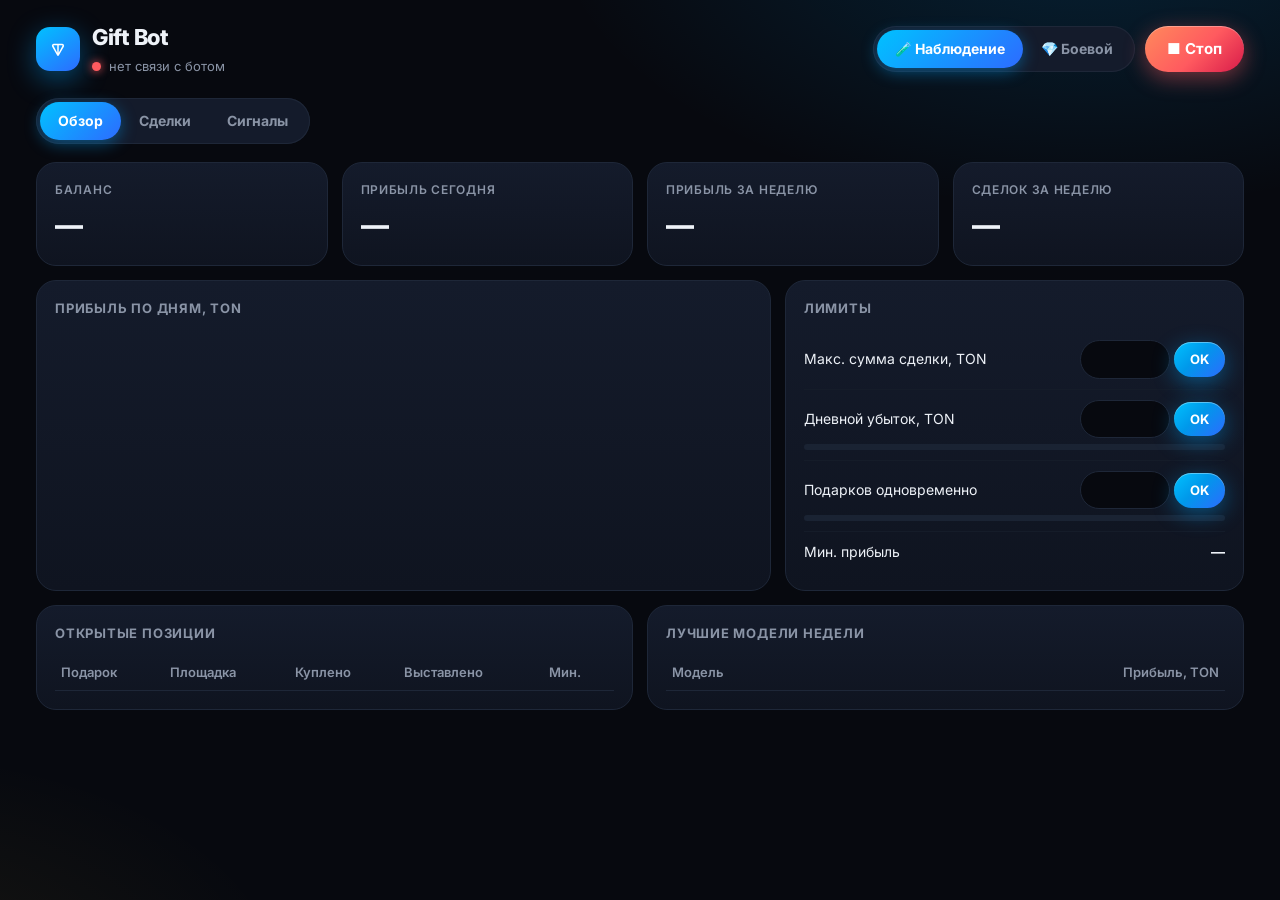
==== gift_bot/panel/index.html @ ea0ba531 "Add web admin panel in TON/Notcoin style - aiohttp panel on localhost:8080: overview, daily PnL char" ====
<!doctype html>
<html lang="ru">
<head>
<meta charset="utf-8">
<meta name="viewport" content="width=device-width, initial-scale=1">
<title>Gift Bot</title>
<link rel="preconnect" href="https://fonts.googleapis.com">
<link href="https://fonts.googleapis.com/css2?family=Inter:wght@400;500;600;700;800&display=swap" rel="stylesheet">
<style>
:root{
  --bg:#07090f; --card:#0f1420; --card2:#141b2b; --line:#1e2738; --text:#eef2f8; --muted:#8a94a6;
  --ton:#0098ea; --ton2:#00c2ff; --ton3:#2d6bff; --gold:#ffd43b; --green:#3ee08f; --red:#ff5a5f;
}
*{box-sizing:border-box}
body{margin:0;min-height:100vh;background:var(--bg);color:var(--text);
  font:14px/1.45 Inter,-apple-system,"Segoe UI",Roboto,sans-serif;
  background-image:radial-gradient(900px 500px at 85% -10%,rgba(0,152,234,.18),transparent 60%),
                   radial-gradient(700px 400px at -10% 110%,rgba(255,212,59,.07),transparent 60%)}
.wrap{max-width:1240px;margin:0 auto;padding:22px 16px 60px}
header{display:flex;flex-wrap:wrap;align-items:center;justify-content:space-between;gap:14px;margin-bottom:22px}
.brand{display:flex;align-items:center;gap:12px}
.logo{width:44px;height:44px;border-radius:14px;display:grid;place-items:center;
  background:linear-gradient(145deg,var(--ton2),var(--ton3));box-shadow:0 8px 28px rgba(0,152,234,.45)}
.brand h1{margin:0;font-size:22px;font-weight:800;letter-spacing:-.02em}
.status{display:inline-flex;align-items:center;gap:8px;margin-top:3px;font-size:13px;color:var(--muted)}
.dot{width:9px;height:9px;border-radius:50%;background:var(--green);box-shadow:0 0 10px var(--green)}
.dot.stop{background:var(--red);box-shadow:0 0 10px var(--red)}.dot.pause{background:var(--gold);box-shadow:0 0 10px var(--gold)}
.actions{display:flex;flex-wrap:wrap;gap:10px;align-items:center}

/* ---- кнопки в стиле TON / Notcoin ---- */
.btn{appearance:none;border:0;cursor:pointer;font:inherit;font-weight:700;font-size:15px;color:#fff;
  padding:12px 22px;border-radius:999px;display:inline-flex;align-items:center;gap:8px;
  background:linear-gradient(135deg,var(--ton2) 0%,var(--ton) 45%,var(--ton3) 100%);
  box-shadow:0 6px 22px rgba(0,152,234,.45),inset 0 1px 0 rgba(255,255,255,.35);
  transition:transform .12s ease,box-shadow .2s ease,filter .2s}
.btn:hover{transform:translateY(-2px);box-shadow:0 10px 30px rgba(0,152,234,.6),inset 0 1px 0 rgba(255,255,255,.35);filter:brightness(1.07)}
.btn:active{transform:scale(.96)}
.btn.gold{color:#111;background:linear-gradient(135deg,#fff3a6,var(--gold) 50%,#f5a623);
  box-shadow:0 6px 22px rgba(255,212,59,.35),inset 0 1px 0 rgba(255,255,255,.6)}
.btn.danger{background:linear-gradient(135deg,#ff8a5c,var(--red) 55%,#d81b4a);box-shadow:0 6px 22px rgba(255,90,95,.45),inset 0 1px 0 rgba(255,255,255,.3)}
.btn.ghost{background:var(--card2);box-shadow:inset 0 0 0 1px var(--line);color:var(--text)}
.btn.ghost:hover{box-shadow:inset 0 0 0 1px var(--ton),0 6px 20px rgba(0,152,234,.25)}
.btn.sm{padding:8px 16px;font-size:13px}
.seg{display:inline-flex;padding:4px;border-radius:999px;background:var(--card2);box-shadow:inset 0 0 0 1px var(--line)}
.seg button{appearance:none;border:0;background:none;color:var(--muted);font:inherit;font-weight:700;
  padding:9px 18px;border-radius:999px;cursor:pointer;transition:all .2s}
.seg button.on{color:#fff;background:linear-gradient(135deg,var(--ton2),var(--ton3));box-shadow:0 4px 16px rgba(0,152,234,.45)}

.tabs{margin-bottom:18px}
.grid4{display:grid;grid-template-columns:repeat(4,1fr);gap:14px;margin-bottom:14px}
.grid2{display:grid;grid-template-columns:1.6fr 1fr;gap:14px;margin-bottom:14px}
.grid2e{display:grid;grid-template-columns:1fr 1fr;gap:14px}
.card{background:linear-gradient(180deg,var(--card2),var(--card));border:1px solid var(--line);border-radius:20px;padding:18px}
.lbl{color:var(--muted);font-size:12px;font-weight:600;text-transform:uppercase;letter-spacing:.06em}
.val{font-size:28px;font-weight:800;margin-top:6px;letter-spacing:-.02em}
.sub{color:var(--muted);font-size:12px;margin-top:2px}
.g{color:var(--green)}.r{color:var(--red)}.gold-t{color:var(--gold)}
.ton-ico{display:inline-block;width:18px;height:18px;vertical-align:-3px;margin-left:4px}
h3{margin:0 0 12px;font-size:13px;color:var(--muted);text-transform:uppercase;letter-spacing:.06em}
table{width:100%;border-collapse:collapse;font-size:13px}
th{color:var(--muted);font-weight:600;text-align:left;padding:8px 6px;border-bottom:1px solid var(--line);white-space:nowrap}
td{padding:10px 6px;border-bottom:1px solid #151c29}
.tag{font-size:11px;font-weight:700;padding:3px 9px;border-radius:999px;background:#1a2333;color:#9fb0c8;white-space:nowrap}
.tag.buy{background:rgba(0,152,234,.15);color:#5cc8ff}.tag.arb{background:rgba(255,212,59,.13);color:var(--gold)}
.tag.v{background:rgba(160,120,255,.15);color:#c3a8ff}
.lim-row{display:flex;align-items:center;justify-content:space-between;gap:10px;padding:10px 0;border-bottom:1px solid #151c29}
.lim-row input{width:90px;background:var(--bg);border:1px solid var(--line);color:var(--text);border-radius:999px;padding:8px 12px;font:inherit;text-align:right}
.lim-row input:focus{outline:none;border-color:var(--ton);box-shadow:0 0 0 3px rgba(0,152,234,.25)}
.bar{height:6px;background:#1a2333;border-radius:3px;margin-top:6px;overflow:hidden}.bar i{display:block;height:100%;border-radius:3px;background:linear-gradient(90deg,var(--ton2),var(--ton3))}
.empty{color:var(--muted);text-align:center;padding:22px}
.scroll{overflow-x:auto}
.toast{position:fixed;left:50%;bottom:24px;transform:translateX(-50%) translateY(120px);background:var(--card2);border:1px solid var(--line);
  padding:12px 20px;border-radius:999px;font-weight:600;transition:transform .3s;box-shadow:0 10px 30px rgba(0,0,0,.5);z-index:9}
.toast.show{transform:translateX(-50%) translateY(0)}
.hidden{display:none}
@media (max-width:900px){.grid4{grid-template-columns:1fr 1fr}.grid2,.grid2e{grid-template-columns:1fr}}
@media (max-width:480px){.grid4{grid-template-columns:1fr}.val{font-size:24px}.btn{padding:11px 18px}}
</style>
</head>
<body>
<div class="wrap">
  <header>
    <div class="brand">
      <div class="logo"><svg width="24" height="24" viewBox="0 0 56 56" fill="none"><path d="M37.6 15.6H18.4c-3.5 0-5.8 3.8-4 6.9l11.8 20.5c.8 1.4 2.8 1.4 3.6 0l11.8-20.5c1.8-3.1-.5-6.9-4-6.9Zm-11.3 21.2-2.6-5-6.2-11.1c-.4-.7.1-1.6 1-1.6h7.8v17.7Zm12.2-16.1-6.2 11.1-2.6 5V19.1h7.8c.9 0 1.4.9 1 1.6Z" fill="#fff"/></svg></div>
      <div><h1>Gift Bot</h1><div class="status"><span id="dot" class="dot"></span><span id="stateText">загрузка…</span></div></div>
    </div>
    <div class="actions">
      <div class="seg" id="modeSeg"><button data-mode="observe" class="on">🧪 Наблюдение</button><button data-mode="live">💎 Боевой</button></div>
      <button class="btn gold hidden" id="resumeBtn">▶ Продолжить</button>
      <button class="btn danger" id="stopBtn">■ Стоп</button>
    </div>
  </header>

  <div class="seg tabs" id="tabs"><button data-tab="overview" class="on">Обзор</button><button data-tab="trades">Сделки</button><button data-tab="signals">Сигналы</button></div>

  <section id="tab-overview">
    <div class="grid4">
      <div class="card"><div class="lbl" id="balLbl">Баланс</div><div class="val" id="balance">—</div><div class="sub" id="free"></div></div>
      <div class="card"><div class="lbl">Прибыль сегодня</div><div class="val" id="today">—</div><div class="sub" id="todaySub"></div></div>
      <div class="card"><div class="lbl">Прибыль за неделю</div><div class="val" id="week">—</div><div class="sub" id="weekSub"></div></div>
      <div class="card"><div class="lbl">Сделок за неделю</div><div class="val" id="trades">—</div><div class="sub" id="tradesSub"></div></div>
    </div>
    <div class="grid2">
      <div class="card"><h3>Прибыль по дням, TON</h3><svg id="chart" viewBox="0 0 640 220" width="100%" height="220"></svg></div>
      <div class="card">
        <h3>Лимиты</h3>
        <div class="lim-row"><span>Макс. сумма сделки, TON</span><span><input id="lim-max_trade" inputmode="decimal"> <button class="btn sm" data-lim="max_trade">OK</button></span></div>
        <div class="lim-row" style="display:block"><div style="display:flex;justify-content:space-between;align-items:center;gap:10px"><span>Дневной убыток, TON</span><span><input id="lim-max_daily_loss" inputmode="decimal"> <button class="btn sm" data-lim="max_daily_loss">OK</button></span></div><div class="bar"><i id="lossBar" style="width:0"></i></div></div>
        <div class="lim-row" style="display:block"><div style="display:flex;justify-content:space-between;align-items:center;gap:10px"><span>Подарков одновременно</span><span><input id="lim-max_positions" inputmode="numeric"> <button class="btn sm" data-lim="max_positions">OK</button></span></div><div class="bar"><i id="posBar" style="width:0"></i></div></div>
        <div class="lim-row" style="border:0"><span>Мин. прибыль</span><b id="minProfit">—</b></div>
      </div>
    </div>
    <div class="grid2e">
      <div class="card"><h3>Открытые позиции</h3><div class="scroll"><table><thead><tr><th>Подарок</th><th>Площадка</th><th>Куплено</th><th>Выставлено</th><th>Мин.</th></tr></thead><tbody id="positions"></tbody></table></div></div>
      <div class="card"><h3>Лучшие модели недели</h3><div class="scroll"><table><thead><tr><th>Модель</th><th style="text-align:right">Прибыль, TON</th></tr></thead><tbody id="models"></tbody></table></div></div>
    </div>
  </section>

  <section id="tab-trades" class="hidden">
    <div class="card"><h3>Закрытые сделки</h3><div class="scroll"><table><thead><tr><th>Закрыта</th><th>Подарок</th><th>Площадка</th><th>Затраты</th><th>Продано</th><th>На руки</th><th>Прибыль</th><th>Время</th></tr></thead><tbody id="tradesTable"></tbody></table></div></div>
  </section>

  <section id="tab-signals" class="hidden">
    <div class="card"><h3>Сигналы</h3><div class="scroll"><table><thead><tr><th>Время</th><th>Подарок</th><th>Площадка</th><th>Цена</th><th>Рынок</th><th>Прибыль</th><th>Порог</th><th>Решение</th></tr></thead><tbody id="signalsTable"></tbody></table></div></div>
  </section>
</div>
<div class="toast" id="toast"></div>

<script>
const MK={portals:"Portals",tonnel:"Tonnel",mrkt:"MRKT"};
const $=id=>document.getElementById(id);
const esc=s=>String(s??"").replace(/[&<>"']/g,c=>({"&":"&amp;","<":"&lt;",">":"&gt;",'"':"&quot;","'":"&#39;"}[c]));
const n2=x=>x==null?"—":Number(x).toFixed(2);
const sign=x=>x==null?"—":(x>=0?"+":"")+Number(x).toFixed(2);
const cls=x=>x>0?"g":x<0?"r":"";
const time=s=>{if(!s)return"—";const d=new Date(s);return d.toLocaleString("ru-RU",{day:"2-digit",month:"2-digit",hour:"2-digit",minute:"2-digit"})};
const hours=(a,b)=>((new Date(b)-new Date(a))/36e5).toFixed(1)+" ч";
let tab="overview", state=null;

function toast(t){const el=$("toast");el.textContent=t;el.classList.add("show");clearTimeout(toast.t);toast.t=setTimeout(()=>el.classList.remove("show"),2600)}
async function api(path,body){
  const r=await fetch(path,body===undefined?{}:{method:"POST",headers:{"Content-Type":"application/json","X-Panel":"1"},body:JSON.stringify(body)});
  const j=await r.json().catch(()=>({}));
  if(!r.ok)throw new Error(j.error||("Ошибка "+r.status));
  return j;
}

function chart(days){
  const W=640,H=220,top=16,base=180,left=34,step=(W-left)/days.length,bw=Math.min(54,step*.62);
  const max=Math.max(1,...days.map(d=>Math.abs(d.pnl)));
  const neg=days.some(d=>d.pnl<0), zero=neg?top+(base-top)*.62:base, scale=(zero-top)/max;
  let s=`<g stroke="#1e2738">`+[top,zero].map(y=>`<line x1="${left}" x2="${W}" y1="${y}" y2="${y}"/>`).join("")+`</g>`;
  s+=`<g font-size="11" fill="#8a94a6"><text x="0" y="${top+4}">${max.toFixed(1)}</text><text x="0" y="${zero+4}">0</text></g>`;
  s+=`<defs><linearGradient id="gp" x1="0" y1="0" x2="0" y2="1"><stop offset="0" stop-color="#00c2ff"/><stop offset="1" stop-color="#2d6bff"/></linearGradient></defs>`;
  days.forEach((d,i)=>{
    const x=left+i*step+(step-bw)/2, h=Math.max(2,Math.abs(d.pnl)*scale);
    const y=d.pnl>=0?zero-h:zero, fill=d.pnl>=0?"url(#gp)":"#ff5a5f";
    const wd=new Date(d.day+"T12:00").toLocaleDateString("ru-RU",{weekday:"short"});
    s+=`<rect x="${x}" y="${y}" width="${bw}" height="${h}" rx="8" fill="${fill}"><title>${d.day}: ${sign(d.pnl)} TON</title></rect>`;
    s+=`<text x="${x+bw/2}" y="${H-12}" text-anchor="middle" font-size="12" fill="#8a94a6">${wd}</text>`;
  });
  $("chart").innerHTML=s;
}

function render(o){
  state=o;
  const st=o.stopped?["stop","Остановлен (/stop)"]:o.halted?["pause","Пауза до завтра — дневной лимит убытка"]:["","Работает · "+(o.mode==="live"?"боевой режим":"наблюдение")];
  $("dot").className="dot "+st[0]; $("stateText").textContent=st[1];
  $("resumeBtn").classList.toggle("hidden",!o.stopped); $("stopBtn").classList.toggle("hidden",o.stopped);
  document.querySelectorAll("#modeSeg button").forEach(b=>b.classList.toggle("on",b.dataset.mode===o.mode));

  $("balLbl").textContent=o.balance!=null?"Баланс (виртуальный)":"Баланс";
  $("balance").innerHTML=o.balance!=null?n2(o.balance)+' <span class="sub">TON</span>':"—";
  $("free").textContent=o.free!=null?"свободно "+n2(o.free)+" TON":"";
  $("today").textContent=sign(o.pnl_today); $("today").className="val "+cls(o.pnl_today);
  $("todaySub").textContent="за всё время "+sign(o.pnl_total)+" TON";
  $("week").textContent=sign(o.week.pnl); $("week").className="val "+cls(o.week.pnl);
  const d=o.week.pnl-o.prev_week_pnl; $("weekSub").textContent=(d>=0?"▲ ":"▼ ")+sign(d)+" к прошлой неделе";
  $("trades").textContent=o.week.trades;
  $("tradesSub").textContent=`${o.week.wins} в плюс · ${o.week.losses} в минус`+(o.week.avg_hold_h!=null?` · ${o.week.avg_hold_h.toFixed(1)} ч в среднем`:"");
  chart(o.daily);

  for(const k of ["max_trade","max_daily_loss","max_positions"]){const el=$("lim-"+k);if(document.activeElement!==el)el.value=o.limits[k]}
  const loss=Math.max(0,-o.pnl_today); $("lossBar").style.width=Math.min(100,loss/o.limits.max_daily_loss*100)+"%";
  $("posBar").style.width=Math.min(100,o.positions.length/o.limits.max_positions*100)+"%";
  $("minProfit").textContent=o.min_profit_pct+"%"+(o.adaptive?" · адаптивно":"");

  $("positions").innerHTML=o.positions.length?o.positions.map(p=>`<tr><td>${esc(p.title)} ${p.mode==="virtual"?'<span class="tag v">вирт</span>':""}</td><td>${MK[p.market]||esc(p.market)}</td><td>${n2(p.buy_cost)}</td><td><b>${n2(p.ask_price)}</b></td><td>${n2(p.min_price)}</td></tr>`).join(""):`<tr><td colspan="5" class="empty">Позиций нет</td></tr>`;
  $("models").innerHTML=o.top_models.length?o.top_models.map(([m,p])=>`<tr><td>${esc(m)}</td><td style="text-align:right" class="${cls(p)}"><b>${sign(p)}</b></td></tr>`).join(""):`<tr><td colspan="2" class="empty">Пока нет сделок</td></tr>`;
}

async function loadTab(){
  if(tab==="trades"){
    const rows=await api("/api/trades");
    $("tradesTable").innerHTML=rows.length?rows.map(r=>`<tr><td>${time(r.closed_at)}</td><td>${esc(r.title)}</td><td>${MK[r.market]||esc(r.market)}</td><td>${n2(r.buy_cost)}</td><td>${n2(r.sold_price)}</td><td>${n2(r.net_proceeds)}</td><td class="${cls(r.pnl)}"><b>${sign(r.pnl)}</b></td><td>${hours(r.opened_at,r.closed_at)}</td></tr>`).join(""):`<tr><td colspan="8" class="empty">Сделок пока нет</td></tr>`;
  }else if(tab==="signals"){
    const rows=await api("/api/signals");
    const dec=r=>r.decision==="buy"?'<span class="tag buy">покупка</span>':r.decision==="signal"?'<span class="tag arb">арбитраж → '+(MK[r.target_market]||"")+'</span>':`<span class="tag" title="${esc(r.reason)}">пропуск: ${esc((r.reason||"").replace(/^limit:/,"лимит ").split(" — ")[0].slice(0,28))}</span>`;
    $("signalsTable").innerHTML=rows.length?rows.map(r=>`<tr><td>${time(r.ts)}</td><td>${esc(r.title)}</td><td>${MK[r.market]||esc(r.market)}</td><td>${n2(r.price)}</td><td>${n2(r.market_price)}</td><td class="${cls(r.profit_pct)}">${sign(r.profit_pct)}%</td><td>${n2(r.required_pct)}%</td><td>${dec(r)}</td></tr>`).join(""):`<tr><td colspan="8" class="empty">Сигналов пока нет</td></tr>`;
  }
}

async function refresh(){try{render(await api("/api/overview"));await loadTab()}catch(e){$("stateText").textContent="нет связи с ботом";$("dot").className="dot stop"}}

$("tabs").onclick=e=>{const b=e.target.closest("button");if(!b)return;tab=b.dataset.tab;
  document.querySelectorAll("#tabs button").forEach(x=>x.classList.toggle("on",x===b));
  for(const t of ["overview","trades","signals"])$("tab-"+t).classList.toggle("hidden",t!==tab);loadTab()};
$("stopBtn").onclick=async()=>{if(!confirm("Остановить все сделки?"))return;await api("/api/stop",{});toast("🛑 Остановлено");refresh()};
$("resumeBtn").onclick=async()=>{await api("/api/resume",{});toast("▶ Работа возобновлена");refresh()};
$("modeSeg").onclick=async e=>{const b=e.target.closest("button");if(!b)return;
  try{await api("/api/mode",{mode:b.dataset.mode});toast("Режим: наблюдение");refresh()}catch(err){toast(err.message)}};
document.querySelectorAll("[data-lim]").forEach(b=>b.onclick=async()=>{const k=b.dataset.lim;
  try{const r=await api("/api/limits",{name:k,value:$("lim-"+k).value});toast("✅ "+r.message);refresh()}catch(err){toast(err.message)}});

refresh(); setInterval(refresh,10000);
</script>
</body>
</html>
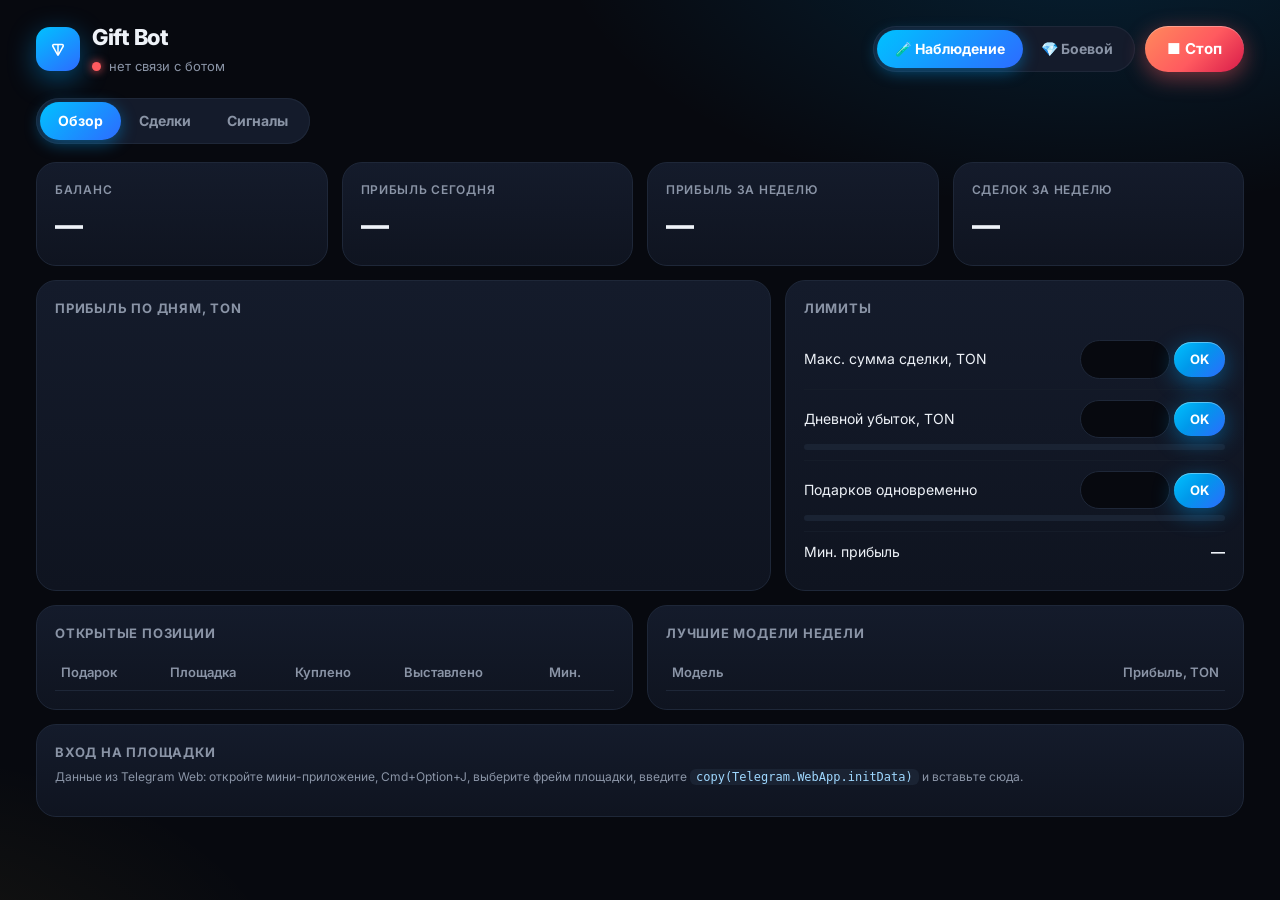
==== commit f95ec986: "Manual market login without api_id (/auth and admin panel) - api_id/api_hash/session are now optiona" ====
--- a/gift_bot/panel/index.html
+++ b/gift_bot/panel/index.html
@@ -73,6 +73,11 @@
   padding:12px 20px;border-radius:999px;font-weight:600;transition:transform .3s;box-shadow:0 10px 30px rgba(0,0,0,.5);z-index:9}
 .toast.show{transform:translateX(-50%) translateY(0)}
 .hidden{display:none}
+.auth-row{display:grid;grid-template-columns:110px 1fr auto;gap:10px;align-items:center;padding:8px 0;border-bottom:1px solid #151c29}
+.auth-row input{width:100%;background:var(--bg);border:1px solid var(--line);color:var(--text);border-radius:999px;padding:9px 14px;font:inherit}
+.auth-row input:focus{outline:none;border-color:var(--ton);box-shadow:0 0 0 3px rgba(0,152,234,.25)}
+code{background:#1a2333;padding:1px 6px;border-radius:6px;color:#9fd8ff}
+@media (max-width:600px){.auth-row{grid-template-columns:1fr}}
 @media (max-width:900px){.grid4{grid-template-columns:1fr 1fr}.grid2,.grid2e{grid-template-columns:1fr}}
 @media (max-width:480px){.grid4{grid-template-columns:1fr}.val{font-size:24px}.btn{padding:11px 18px}}
 </style>
@@ -113,6 +118,12 @@
     <div class="grid2e">
       <div class="card"><h3>Открытые позиции</h3><div class="scroll"><table><thead><tr><th>Подарок</th><th>Площадка</th><th>Куплено</th><th>Выставлено</th><th>Мин.</th></tr></thead><tbody id="positions"></tbody></table></div></div>
       <div class="card"><h3>Лучшие модели недели</h3><div class="scroll"><table><thead><tr><th>Модель</th><th style="text-align:right">Прибыль, TON</th></tr></thead><tbody id="models"></tbody></table></div></div>
+    </div>
+    <div class="card" id="authCard" style="margin-top:14px">
+      <h3>Вход на площадки</h3>
+      <div class="sub" style="margin:-6px 0 12px">Данные из Telegram Web: откройте мини-приложение, Cmd+Option+J, выберите фрейм площадки,
+        введите <code>copy(Telegram.WebApp.initData)</code> и вставьте сюда.</div>
+      <div id="authRows"></div>
     </div>
   </section>
 
@@ -186,6 +197,14 @@
   $("minProfit").textContent=o.min_profit_pct+"%"+(o.adaptive?" · адаптивно":"");
 
   $("positions").innerHTML=o.positions.length?o.positions.map(p=>`<tr><td>${esc(p.title)} ${p.mode==="virtual"?'<span class="tag v">вирт</span>':""}</td><td>${MK[p.market]||esc(p.market)}</td><td>${n2(p.buy_cost)}</td><td><b>${n2(p.ask_price)}</b></td><td>${n2(p.min_price)}</td></tr>`).join(""):`<tr><td colspan="5" class="empty">Позиций нет</td></tr>`;
+  const a=o.auth;$("authCard").classList.toggle("hidden",a.auto);
+  if(!a.auto&&!document.querySelector(".auth-row input:focus")){
+    $("authRows").innerHTML=["portals","tonnel","mrkt"].map(m=>{const st=a.markets[m];
+      const badge=st.set?`<span class="tag buy">✅ ${Math.round(st.age_hours)} ч назад</span>`:`<span class="tag" style="color:#ff8a8f">❌ нет данных</span>`;
+      return `<div class="auth-row"><div><b>${MK[m]}</b><br>${badge}</div><input id="auth-${m}" placeholder="вставьте данные входа…" autocomplete="off"><button class="btn sm" data-auth="${m}">Сохранить</button></div>`}).join("");
+    document.querySelectorAll("[data-auth]").forEach(b=>b.onclick=async()=>{const m=b.dataset.auth;
+      try{await api("/api/auth",{market:m,data:$("auth-"+m).value});toast("✅ "+MK[m]+": вход сохранён");$("auth-"+m).value="";refresh()}catch(err){toast(err.message)}});
+  }
   $("models").innerHTML=o.top_models.length?o.top_models.map(([m,p])=>`<tr><td>${esc(m)}</td><td style="text-align:right" class="${cls(p)}"><b>${sign(p)}</b></td></tr>`).join(""):`<tr><td colspan="2" class="empty">Пока нет сделок</td></tr>`;
 }
 
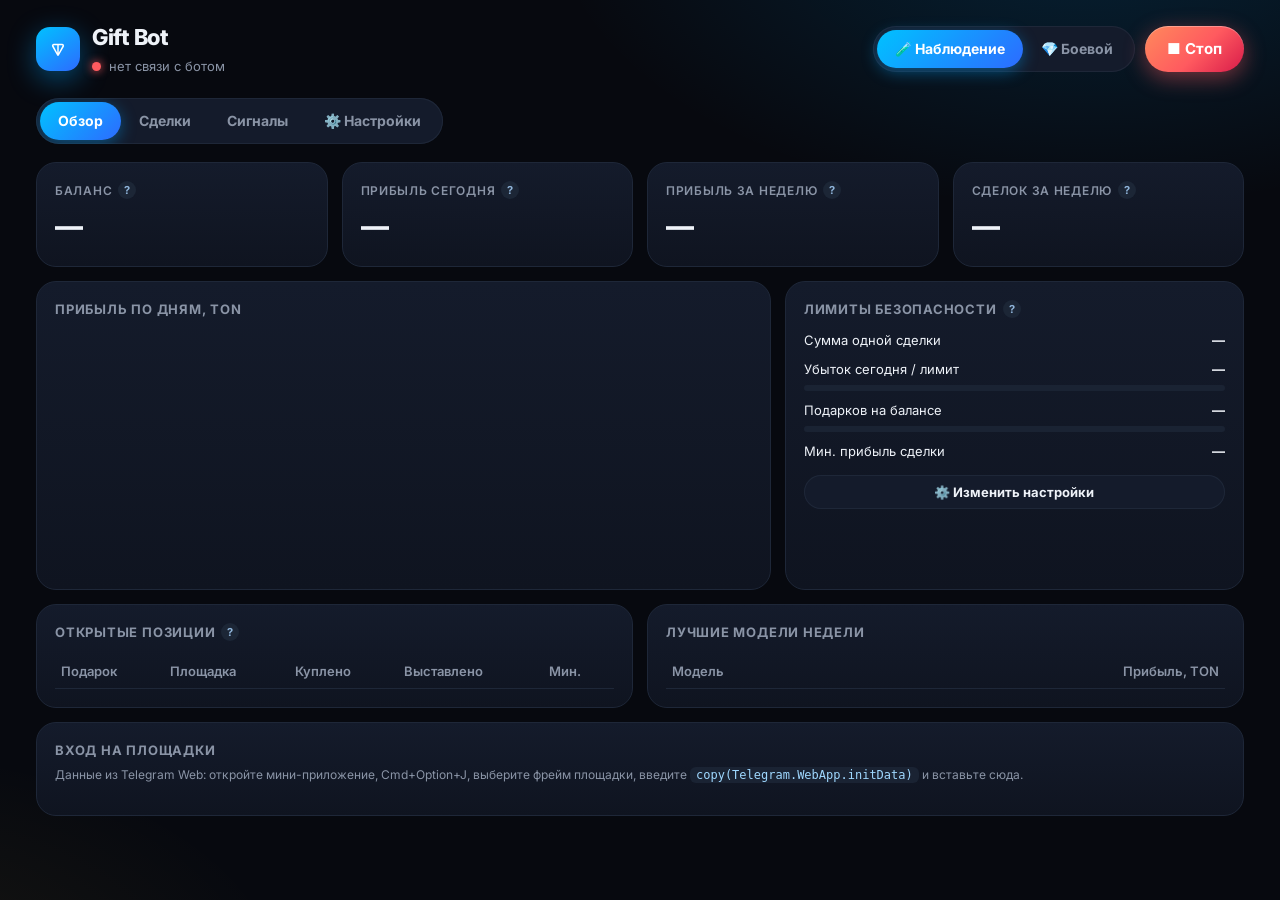
==== commit 19d5a72b: "Admin panel: understandable settings, signal explanations, help tips - Settings tab: every important" ====
--- a/gift_bot/panel/index.html
+++ b/gift_bot/panel/index.html
@@ -4,6 +4,7 @@
 <meta charset="utf-8">
 <meta name="viewport" content="width=device-width, initial-scale=1">
 <title>Gift Bot</title>
+<script src="https://telegram.org/js/telegram-web-app.js"></script>
 <link rel="preconnect" href="https://fonts.googleapis.com">
 <link href="https://fonts.googleapis.com/css2?family=Inter:wght@400;500;600;700;800&display=swap" rel="stylesheet">
 <style>
@@ -46,10 +47,12 @@
   padding:9px 18px;border-radius:999px;cursor:pointer;transition:all .2s}
 .seg button.on{color:#fff;background:linear-gradient(135deg,var(--ton2),var(--ton3));box-shadow:0 4px 16px rgba(0,152,234,.45)}
 
-.tabs{margin-bottom:18px}
+.tabs{margin-bottom:18px;max-width:100%;overflow-x:auto;scrollbar-width:none}.tabs::-webkit-scrollbar{display:none}
+.seg button{white-space:nowrap}
 .grid4{display:grid;grid-template-columns:repeat(4,1fr);gap:14px;margin-bottom:14px}
 .grid2{display:grid;grid-template-columns:1.6fr 1fr;gap:14px;margin-bottom:14px}
 .grid2e{display:grid;grid-template-columns:1fr 1fr;gap:14px}
+.grid4>*,.grid2>*,.grid2e>*{min-width:0}  /* таблицы прокручиваются внутри карточки, а не растягивают экран */
 .card{background:linear-gradient(180deg,var(--card2),var(--card));border:1px solid var(--line);border-radius:20px;padding:18px}
 .lbl{color:var(--muted);font-size:12px;font-weight:600;text-transform:uppercase;letter-spacing:.06em}
 .val{font-size:28px;font-weight:800;margin-top:6px;letter-spacing:-.02em}
@@ -64,6 +67,7 @@
 .tag.buy{background:rgba(0,152,234,.15);color:#5cc8ff}.tag.arb{background:rgba(255,212,59,.13);color:var(--gold)}
 .tag.v{background:rgba(160,120,255,.15);color:#c3a8ff}
 .lim-row{display:flex;align-items:center;justify-content:space-between;gap:10px;padding:10px 0;border-bottom:1px solid #151c29}
+.lim-row>span:last-child,.lim-row>div>span:last-child{white-space:nowrap}
 .lim-row input{width:90px;background:var(--bg);border:1px solid var(--line);color:var(--text);border-radius:999px;padding:8px 12px;font:inherit;text-align:right}
 .lim-row input:focus{outline:none;border-color:var(--ton);box-shadow:0 0 0 3px rgba(0,152,234,.25)}
 .bar{height:6px;background:#1a2333;border-radius:3px;margin-top:6px;overflow:hidden}.bar i{display:block;height:100%;border-radius:3px;background:linear-gradient(90deg,var(--ton2),var(--ton3))}
@@ -71,15 +75,70 @@
 .scroll{overflow-x:auto}
 .toast{position:fixed;left:50%;bottom:24px;transform:translateX(-50%) translateY(120px);background:var(--card2);border:1px solid var(--line);
   padding:12px 20px;border-radius:999px;font-weight:600;transition:transform .3s;box-shadow:0 10px 30px rgba(0,0,0,.5);z-index:9}
-.toast.show{transform:translateX(-50%) translateY(0)}
+.toast{opacity:0}.toast.show{transform:translateX(-50%) translateY(0);opacity:1}
 .hidden{display:none}
+/* подсказки «?» */
+.q{appearance:none;border:0;cursor:pointer;width:18px;height:18px;border-radius:50%;margin-left:6px;vertical-align:1px;
+  background:#1c2636;color:#8fb4d9;font:700 11px/18px Inter,sans-serif;padding:0;text-transform:none;letter-spacing:0}
+.q:hover{background:var(--ton);color:#fff}
+/* модальное окно (снизу на телефоне) */
+.overlay{position:fixed;inset:0;background:rgba(3,5,10,.72);backdrop-filter:blur(6px);z-index:20;display:flex;
+  align-items:center;justify-content:center;padding:16px;opacity:0;pointer-events:none;transition:opacity .2s}
+.overlay.show{opacity:1;pointer-events:auto}
+.sheet{background:linear-gradient(180deg,#162036,#0f1420);border:1px solid var(--line);border-radius:22px;
+  width:min(620px,100%);max-height:86vh;overflow:auto;padding:20px;box-shadow:0 30px 80px rgba(0,0,0,.6);
+  transform:translateY(24px);transition:transform .25s}
+.overlay.show .sheet{transform:none}
+.sheet h2{margin:0 0 4px;font-size:19px}.sheet .x{float:right}
+.sec{margin-top:16px;padding-top:14px;border-top:1px solid #1b2436}
+.sec h4{margin:0 0 8px;font-size:12px;color:var(--muted);text-transform:uppercase;letter-spacing:.06em}
+.kv{display:flex;justify-content:space-between;gap:10px;padding:4px 0;font-size:14px}.kv span:first-child{color:var(--muted)}
+.factor{display:grid;grid-template-columns:110px 1fr 40px;gap:10px;align-items:center;font-size:13px;padding:3px 0}
+.verdict{margin-top:16px;padding:14px;border-radius:16px;font-weight:700;font-size:15px}
+.verdict.ok{background:rgba(62,224,143,.12);color:var(--green)}.verdict.no{background:rgba(255,90,95,.1);color:#ff8a8f}
+tr.click{cursor:pointer}tr.click:hover td{background:rgba(0,152,234,.06)}
+/* настройки */
+.presets{display:grid;grid-template-columns:repeat(3,1fr);gap:12px;margin-bottom:14px}
+.preset{cursor:pointer;text-align:left;border:1px solid var(--line);transition:border-color .2s,transform .12s;color:var(--text);font:inherit}
+.preset:hover{transform:translateY(-2px);border-color:var(--ton)}
+.preset.on{border-color:var(--ton);box-shadow:0 0 0 1px var(--ton),0 10px 30px rgba(0,152,234,.25)}
+.preset b{font-size:16px}
+.sgrid{display:grid;grid-template-columns:1fr 1fr;gap:14px}.sgrid>*{min-width:0}
+.setting{padding:14px 0;border-bottom:1px solid #151c29}.setting:last-child{border:0;padding-bottom:0}
+.srow{display:flex;justify-content:space-between;align-items:center;gap:10px}
+.stitle{font-weight:700;font-size:14px}
+.shelp{color:var(--muted);font-size:12.5px;margin:4px 0 10px;line-height:1.45}
+.sval{display:flex;align-items:center;gap:6px;white-space:nowrap}
+.sval input[type=number]{width:84px;background:var(--bg);border:1px solid var(--line);color:var(--text);border-radius:999px;
+  padding:7px 10px;font:inherit;font-weight:700;text-align:right}
+.sval input:focus{outline:none;border-color:var(--ton);box-shadow:0 0 0 3px rgba(0,152,234,.25)}
+.unit{color:var(--muted);font-size:12px;min-width:20px}
+input[type=range]{width:100%;accent-color:var(--ton);height:28px}
+.changed{font-size:10px;font-weight:800;color:var(--gold);background:rgba(255,212,59,.12);padding:2px 7px;border-radius:999px;margin-left:6px}
+.reset{appearance:none;border:0;background:none;color:#8fb4d9;cursor:pointer;font:600 12px Inter,sans-serif;padding:0}
+.reset:hover{color:var(--ton2)}
+.switch{position:relative;width:52px;height:30px;flex:none;cursor:pointer}
+.switch input{opacity:0;width:0;height:0}
+.switch i{position:absolute;inset:0;border-radius:999px;background:#253049;transition:.2s}
+.switch i:before{content:"";position:absolute;width:24px;height:24px;left:3px;top:3px;border-radius:50%;background:#fff;transition:.2s}
+.switch input:checked+i{background:linear-gradient(135deg,var(--ton2),var(--ton3))}
+.switch input:checked+i:before{transform:translateX(22px)}
+.limbar{display:flex;justify-content:space-between;font-size:13px;margin-top:10px}
 .auth-row{display:grid;grid-template-columns:110px 1fr auto;gap:10px;align-items:center;padding:8px 0;border-bottom:1px solid #151c29}
 .auth-row input{width:100%;background:var(--bg);border:1px solid var(--line);color:var(--text);border-radius:999px;padding:9px 14px;font:inherit}
 .auth-row input:focus{outline:none;border-color:var(--ton);box-shadow:0 0 0 3px rgba(0,152,234,.25)}
 code{background:#1a2333;padding:1px 6px;border-radius:6px;color:#9fd8ff}
 @media (max-width:600px){.auth-row{grid-template-columns:1fr}}
-@media (max-width:900px){.grid4{grid-template-columns:1fr 1fr}.grid2,.grid2e{grid-template-columns:1fr}}
-@media (max-width:480px){.grid4{grid-template-columns:1fr}.val{font-size:24px}.btn{padding:11px 18px}}
+@media (max-width:900px){.grid4{grid-template-columns:1fr 1fr}.grid2,.grid2e,.sgrid{grid-template-columns:1fr}}
+@media (max-width:600px){.presets{grid-template-columns:1fr}.overlay{align-items:flex-end;padding:0}
+  .sheet{border-radius:22px 22px 0 0;max-height:90vh}}
+@media (max-width:480px){
+  .wrap{padding:14px 12px 40px}
+  .grid4{grid-template-columns:1fr 1fr;gap:10px}.card{padding:14px;border-radius:16px}
+  .val{font-size:21px}.lbl{font-size:10px}.sub{font-size:11px}
+  .btn{padding:10px 16px}.seg button{padding:8px 13px}
+  .lim-row input{width:64px}
+}
 </style>
 </head>
 <body>
@@ -96,27 +155,28 @@
     </div>
   </header>
 
-  <div class="seg tabs" id="tabs"><button data-tab="overview" class="on">Обзор</button><button data-tab="trades">Сделки</button><button data-tab="signals">Сигналы</button></div>
+  <div class="seg tabs" id="tabs"><button data-tab="overview" class="on">Обзор</button><button data-tab="trades">Сделки</button><button data-tab="signals">Сигналы</button><button data-tab="settings">⚙️ Настройки</button></div>
 
   <section id="tab-overview">
     <div class="grid4">
-      <div class="card"><div class="lbl" id="balLbl">Баланс</div><div class="val" id="balance">—</div><div class="sub" id="free"></div></div>
-      <div class="card"><div class="lbl">Прибыль сегодня</div><div class="val" id="today">—</div><div class="sub" id="todaySub"></div></div>
-      <div class="card"><div class="lbl">Прибыль за неделю</div><div class="val" id="week">—</div><div class="sub" id="weekSub"></div></div>
-      <div class="card"><div class="lbl">Сделок за неделю</div><div class="val" id="trades">—</div><div class="sub" id="tradesSub"></div></div>
+      <div class="card"><div class="lbl"><span id="balLbl">Баланс</span><button class="q" data-help="balance">?</button></div><div class="val" id="balance">—</div><div class="sub" id="free"></div></div>
+      <div class="card"><div class="lbl">Прибыль сегодня<button class="q" data-help="today">?</button></div><div class="val" id="today">—</div><div class="sub" id="todaySub"></div></div>
+      <div class="card"><div class="lbl">Прибыль за неделю<button class="q" data-help="week">?</button></div><div class="val" id="week">—</div><div class="sub" id="weekSub"></div></div>
+      <div class="card"><div class="lbl">Сделок за неделю<button class="q" data-help="trades">?</button></div><div class="val" id="trades">—</div><div class="sub" id="tradesSub"></div></div>
     </div>
     <div class="grid2">
-      <div class="card"><h3>Прибыль по дням, TON</h3><svg id="chart" viewBox="0 0 640 220" width="100%" height="220"></svg></div>
+      <div class="card"><h3>Прибыль по дням, TON</h3><svg id="chart" viewBox="0 0 640 220" width="100%" style="height:auto;display:block"></svg></div>
       <div class="card">
-        <h3>Лимиты</h3>
-        <div class="lim-row"><span>Макс. сумма сделки, TON</span><span><input id="lim-max_trade" inputmode="decimal"> <button class="btn sm" data-lim="max_trade">OK</button></span></div>
-        <div class="lim-row" style="display:block"><div style="display:flex;justify-content:space-between;align-items:center;gap:10px"><span>Дневной убыток, TON</span><span><input id="lim-max_daily_loss" inputmode="decimal"> <button class="btn sm" data-lim="max_daily_loss">OK</button></span></div><div class="bar"><i id="lossBar" style="width:0"></i></div></div>
-        <div class="lim-row" style="display:block"><div style="display:flex;justify-content:space-between;align-items:center;gap:10px"><span>Подарков одновременно</span><span><input id="lim-max_positions" inputmode="numeric"> <button class="btn sm" data-lim="max_positions">OK</button></span></div><div class="bar"><i id="posBar" style="width:0"></i></div></div>
-        <div class="lim-row" style="border:0"><span>Мин. прибыль</span><b id="minProfit">—</b></div>
+        <h3>Лимиты безопасности<button class="q" data-help="limits">?</button></h3>
+        <div class="limbar"><span>Сумма одной сделки</span><b id="limTrade">—</b></div>
+        <div class="limbar"><span>Убыток сегодня / лимит</span><b id="limLoss">—</b></div><div class="bar"><i id="lossBar" style="width:0"></i></div>
+        <div class="limbar"><span>Подарков на балансе</span><b id="limPos">—</b></div><div class="bar"><i id="posBar" style="width:0"></i></div>
+        <div class="limbar"><span>Мин. прибыль сделки</span><b id="minProfit">—</b></div>
+        <button class="btn ghost sm" style="margin-top:14px;width:100%;justify-content:center" id="toSettings">⚙️ Изменить настройки</button>
       </div>
     </div>
     <div class="grid2e">
-      <div class="card"><h3>Открытые позиции</h3><div class="scroll"><table><thead><tr><th>Подарок</th><th>Площадка</th><th>Куплено</th><th>Выставлено</th><th>Мин.</th></tr></thead><tbody id="positions"></tbody></table></div></div>
+      <div class="card"><h3>Открытые позиции<button class="q" data-help="positions">?</button></h3><div class="scroll"><table><thead><tr><th>Подарок</th><th>Площадка</th><th>Куплено</th><th>Выставлено</th><th>Мин.</th></tr></thead><tbody id="positions"></tbody></table></div></div>
       <div class="card"><h3>Лучшие модели недели</h3><div class="scroll"><table><thead><tr><th>Модель</th><th style="text-align:right">Прибыль, TON</th></tr></thead><tbody id="models"></tbody></table></div></div>
     </div>
     <div class="card" id="authCard" style="margin-top:14px">
@@ -131,11 +191,19 @@
     <div class="card"><h3>Закрытые сделки</h3><div class="scroll"><table><thead><tr><th>Закрыта</th><th>Подарок</th><th>Площадка</th><th>Затраты</th><th>Продано</th><th>На руки</th><th>Прибыль</th><th>Время</th></tr></thead><tbody id="tradesTable"></tbody></table></div></div>
   </section>
 
+  <section id="tab-settings" class="hidden">
+    <div class="sub" style="margin:0 0 10px">Выберите готовый профиль или настройте каждый параметр. Изменения применяются сразу и видны во всех открытых панелях.</div>
+    <div class="presets" id="presets"></div>
+    <div class="sgrid" id="settingsGroups"></div>
+    <div style="text-align:center;margin-top:18px"><button class="btn ghost sm" id="resetAll">↺ Вернуть всё по умолчанию</button></div>
+  </section>
+
   <section id="tab-signals" class="hidden">
-    <div class="card"><h3>Сигналы</h3><div class="scroll"><table><thead><tr><th>Время</th><th>Подарок</th><th>Площадка</th><th>Цена</th><th>Рынок</th><th>Прибыль</th><th>Порог</th><th>Решение</th></tr></thead><tbody id="signalsTable"></tbody></table></div></div>
+    <div class="card"><h3>Сигналы</h3><div class="sub" style="margin:-6px 0 10px">Нажмите на строку — бот объяснит, почему купил или пропустил.</div><div class="scroll"><table><thead><tr><th>Время</th><th>Подарок</th><th>Площадка</th><th>Цена</th><th>Fair<button class="q" data-help="fair">?</button></th><th>Score<button class="q" data-help="score">?</button></th><th>Продаж/7д<button class="q" data-help="sales7">?</button></th><th>EV<button class="q" data-help="ev">?</button></th><th>Порог</th><th>Решение / причина</th></tr></thead><tbody id="signalsTable"></tbody></table></div></div>
   </section>
 </div>
 <div class="toast" id="toast"></div>
+<div class="overlay" id="overlay"><div class="sheet" id="sheet"></div></div>
 
 <script>
 const MK={portals:"Portals",tonnel:"Tonnel",mrkt:"MRKT"};
@@ -148,9 +216,17 @@
 const hours=(a,b)=>((new Date(b)-new Date(a))/36e5).toFixed(1)+" ч";
 let tab="overview", state=null;
 
+// --- Telegram Mini App ---
+const TG=window.Telegram&&Telegram.WebApp&&Telegram.WebApp.initData?Telegram.WebApp:null;
+if(TG){TG.ready();TG.expand();try{TG.setHeaderColor("#07090f");TG.setBackgroundColor("#07090f")}catch(e){}}
+const haptic=(k="light")=>{try{TG&&TG.HapticFeedback.impactOccurred(k)}catch(e){}};
+const ask=t=>new Promise(res=>TG?TG.showConfirm(t,ok=>res(!!ok)):res(confirm(t)));
+document.addEventListener("click",e=>{if(e.target.closest("button"))haptic()});
+
 function toast(t){const el=$("toast");el.textContent=t;el.classList.add("show");clearTimeout(toast.t);toast.t=setTimeout(()=>el.classList.remove("show"),2600)}
 async function api(path,body){
-  const r=await fetch(path,body===undefined?{}:{method:"POST",headers:{"Content-Type":"application/json","X-Panel":"1"},body:JSON.stringify(body)});
+  const h=TG?{"X-Tg-Init-Data":TG.initData}:{};
+  const r=await fetch(path,body===undefined?{headers:h}:{method:"POST",headers:{...h,"Content-Type":"application/json","X-Panel":"1"},body:JSON.stringify(body)});
   const j=await r.json().catch(()=>({}));
   if(!r.ok)throw new Error(j.error||("Ошибка "+r.status));
   return j;
@@ -180,9 +256,16 @@
   $("resumeBtn").classList.toggle("hidden",!o.stopped); $("stopBtn").classList.toggle("hidden",o.stopped);
   document.querySelectorAll("#modeSeg button").forEach(b=>b.classList.toggle("on",b.dataset.mode===o.mode));
 
-  $("balLbl").textContent=o.balance!=null?"Баланс (виртуальный)":"Баланс";
-  $("balance").innerHTML=o.balance!=null?n2(o.balance)+' <span class="sub">TON</span>':"—";
-  $("free").textContent=o.free!=null?"свободно "+n2(o.free)+" TON":"";
+  if(o.market_balances){
+    const vals=Object.values(o.market_balances).filter(v=>v!=null), sum=vals.reduce((a,b)=>a+b,0);
+    $("balLbl").textContent="Баланс на площадках";
+    $("balance").innerHTML=(vals.length?n2(sum+o.in_positions):"—")+' <span class="sub">TON</span>';
+    $("free").textContent=Object.entries(o.market_balances).map(([m,v])=>`${MK[m]||m} ${v==null?"—":n2(v)}`).join(" · ")+` · в подарках ${n2(o.in_positions)}`;
+  }else{
+    $("balLbl").textContent="Баланс (виртуальный)";
+    $("balance").innerHTML=o.balance!=null?n2(o.balance)+' <span class="sub">TON</span>':"—";
+    $("free").textContent=o.free!=null?"свободно "+n2(o.free)+" TON":"";
+  }
   $("today").textContent=sign(o.pnl_today); $("today").className="val "+cls(o.pnl_today);
   $("todaySub").textContent="за всё время "+sign(o.pnl_total)+" TON";
   $("week").textContent=sign(o.week.pnl); $("week").className="val "+cls(o.week.pnl);
@@ -191,8 +274,10 @@
   $("tradesSub").textContent=`${o.week.wins} в плюс · ${o.week.losses} в минус`+(o.week.avg_hold_h!=null?` · ${o.week.avg_hold_h.toFixed(1)} ч в среднем`:"");
   chart(o.daily);
 
-  for(const k of ["max_trade","max_daily_loss","max_positions"]){const el=$("lim-"+k);if(document.activeElement!==el)el.value=o.limits[k]}
   const loss=Math.max(0,-o.pnl_today); $("lossBar").style.width=Math.min(100,loss/o.limits.max_daily_loss*100)+"%";
+  $("limTrade").textContent="до "+o.limits.max_trade+" TON";
+  $("limLoss").textContent=n2(loss)+" / "+o.limits.max_daily_loss+" TON";
+  $("limPos").textContent=o.positions.length+" / "+o.limits.max_positions;
   $("posBar").style.width=Math.min(100,o.positions.length/o.limits.max_positions*100)+"%";
   $("minProfit").textContent=o.min_profit_pct+"%"+(o.adaptive?" · адаптивно":"");
 
@@ -212,26 +297,157 @@
   if(tab==="trades"){
     const rows=await api("/api/trades");
     $("tradesTable").innerHTML=rows.length?rows.map(r=>`<tr><td>${time(r.closed_at)}</td><td>${esc(r.title)}</td><td>${MK[r.market]||esc(r.market)}</td><td>${n2(r.buy_cost)}</td><td>${n2(r.sold_price)}</td><td>${n2(r.net_proceeds)}</td><td class="${cls(r.pnl)}"><b>${sign(r.pnl)}</b></td><td>${hours(r.opened_at,r.closed_at)}</td></tr>`).join(""):`<tr><td colspan="8" class="empty">Сделок пока нет</td></tr>`;
+  }else if(tab==="settings"){
+    if(!settingsBusy())renderSettings(await api("/api/settings"));
   }else if(tab==="signals"){
     const rows=await api("/api/signals");
-    const dec=r=>r.decision==="buy"?'<span class="tag buy">покупка</span>':r.decision==="signal"?'<span class="tag arb">арбитраж → '+(MK[r.target_market]||"")+'</span>':`<span class="tag" title="${esc(r.reason)}">пропуск: ${esc((r.reason||"").replace(/^limit:/,"лимит ").split(" — ")[0].slice(0,28))}</span>`;
-    $("signalsTable").innerHTML=rows.length?rows.map(r=>`<tr><td>${time(r.ts)}</td><td>${esc(r.title)}</td><td>${MK[r.market]||esc(r.market)}</td><td>${n2(r.price)}</td><td>${n2(r.market_price)}</td><td class="${cls(r.profit_pct)}">${sign(r.profit_pct)}%</td><td>${n2(r.required_pct)}%</td><td>${dec(r)}</td></tr>`).join(""):`<tr><td colspan="8" class="empty">Сигналов пока нет</td></tr>`;
+    const dec=r=>r.decision==="buy"?'<span class="tag buy">покупка</span>':r.decision==="signal"?'<span class="tag arb">арбитраж → '+(MK[r.target_market]||"")+'</span>':`<span class="tag" title="${esc(r.reason)}">пропуск</span> <span class="sub">${esc((r.reason||"").replace(/^limit:/,"лимит "))}</span>`;
+    const ev=r=>r.ev_pct!=null?r.ev_pct:r.profit_pct;
+    sigRows=rows;
+    $("signalsTable").innerHTML=rows.length?rows.map((r,i)=>`<tr class="click" data-sig="${i}"><td>${time(r.ts)}</td><td>${esc(r.title)}</td><td>${MK[r.market]||esc(r.market)}</td><td>${n2(r.price)}</td><td>${n2(r.fair??r.market_price)}</td><td>${r.score!=null?Math.round(r.score):"—"}</td><td>${r.sales_7d??"—"}</td><td class="${cls(ev(r))}">${sign(ev(r))}%</td><td>${n2(r.required_pct)}%</td><td>${dec(r)}</td></tr>`).join(""):`<tr><td colspan="10" class="empty">Сигналов пока нет</td></tr>`;
   }
 }
 
-async function refresh(){try{render(await api("/api/overview"));await loadTab()}catch(e){$("stateText").textContent="нет связи с ботом";$("dot").className="dot stop"}}
+async function load(){try{render(await api("/api/overview"));await loadTab()}catch(e){$("stateText").textContent="нет связи с ботом";$("dot").className="dot stop"}}
+// Обновления склеиваются: пока идёт загрузка, новые события дают ещё ровно одну
+let busy=null, again=false;
+function refresh(){if(busy){again=true;return busy}
+  busy=load().finally(()=>{busy=null;if(again){again=false;refresh()}});return busy}
+
+// Живая синхронизация: сервер сообщает о каждом изменении (браузер ↔ мини-приложение ↔ команды бота).
+// fetch, а не EventSource — чтобы передать подпись Telegram в заголовке.
+async function liveStream(){
+  let delay=1000;
+  for(;;){
+    try{
+      const r=await fetch("/api/events",{headers:TG?{"X-Tg-Init-Data":TG.initData}:{}});
+      if(!r.ok||!r.body)throw new Error(r.status);
+      delay=1000;
+      const rd=r.body.getReader(), dec=new TextDecoder(); let buf="";
+      for(;;){const {value,done}=await rd.read(); if(done)break;
+        buf+=dec.decode(value,{stream:true});
+        let i; while((i=buf.indexOf("\n\n"))>=0){const msg=buf.slice(0,i);buf=buf.slice(i+2);
+          if(msg.startsWith("data:"))refresh()}}
+    }catch(e){}
+    await new Promise(r=>setTimeout(r,delay)); delay=Math.min(delay*2,15000);
+  }
+}
+document.addEventListener("visibilitychange",()=>{if(!document.hidden)refresh()});
 
 $("tabs").onclick=e=>{const b=e.target.closest("button");if(!b)return;tab=b.dataset.tab;
   document.querySelectorAll("#tabs button").forEach(x=>x.classList.toggle("on",x===b));
-  for(const t of ["overview","trades","signals"])$("tab-"+t).classList.toggle("hidden",t!==tab);loadTab()};
-$("stopBtn").onclick=async()=>{if(!confirm("Остановить все сделки?"))return;await api("/api/stop",{});toast("🛑 Остановлено");refresh()};
+  for(const t of ["overview","trades","signals","settings"])$("tab-"+t).classList.toggle("hidden",t!==tab);loadTab()};
+$("stopBtn").onclick=async()=>{if(!await ask("Остановить все сделки?"))return;haptic("heavy");await api("/api/stop",{});toast("🛑 Остановлено");refresh()};
 $("resumeBtn").onclick=async()=>{await api("/api/resume",{});toast("▶ Работа возобновлена");refresh()};
-$("modeSeg").onclick=async e=>{const b=e.target.closest("button");if(!b)return;
-  try{await api("/api/mode",{mode:b.dataset.mode});toast("Режим: наблюдение");refresh()}catch(err){toast(err.message)}};
-document.querySelectorAll("[data-lim]").forEach(b=>b.onclick=async()=>{const k=b.dataset.lim;
-  try{const r=await api("/api/limits",{name:k,value:$("lim-"+k).value});toast("✅ "+r.message);refresh()}catch(err){toast(err.message)}});
-
-refresh(); setInterval(refresh,10000);
+$("modeSeg").onclick=async e=>{const b=e.target.closest("button");if(!b||b.classList.contains("on"))return;
+  const live=b.dataset.mode==="live";
+  if(live&&!await ask(`Включить БОЕВОЙ режим?\n\nБот будет покупать и продавать подарки за реальные TON.\nЛимиты: сделка до ${state.limits.max_trade} TON, дневной убыток до ${state.limits.max_daily_loss} TON, подарков до ${state.limits.max_positions}.`))return;
+  try{await api("/api/mode",{mode:b.dataset.mode,confirm:live});toast(live?"💎 Боевой режим включён":"🧪 Режим наблюдения");refresh()}catch(err){toast(err.message)}};
+
+// ---------- подсказки ----------
+const HELP={
+  balance:["Баланс","В режиме наблюдения — виртуальные 100 TON плюс прибыль виртуальных сделок. В боевом — сумма балансов на площадках плюс стоимость купленных подарков. «Свободно» — то, что ещё не вложено."],
+  today:["Прибыль сегодня","Чистая прибыль по проданным сегодня подаркам: цена продажи за вычетом комиссий минус цена покупки. Непроданные не учитываются."],
+  week:["Прибыль за неделю","Чистая прибыль за последние 7 дней и разница с предыдущей неделей."],
+  trades:["Сделки за неделю","Сколько подарков куплено и продано за 7 дней, сколько в плюс и минус, и сколько в среднем от покупки до продажи."],
+  limits:["Лимиты безопасности","Жёсткие ограничения: бот не купит дороже лимита, не держит больше заданного числа подарков и останавливает покупки до завтра при дневном убытке. Менять — во вкладке «Настройки»."],
+  positions:["Открытые позиции","Купленные и ещё не проданные подарки. «Выставлено» — текущая цена продажи, «Мин.» — ниже неё бот не опустится (безубыточность)."],
+  fair:["Fair — справедливая цена","Сколько подарок реально стоит по оценке бота: смесь медианы недавних продаж (свежие весят больше, выбросы отброшены) и цен 2–3-го лота в стакане. Если продаж мало или цена падает — с дисконтом."],
+  score:["Score — оценка подарка","0–100: редкость модели, фона и символа, тираж коллекции, сколько улучшено, возраст коллекции и стабильность цены. Чем выше — тем «фундаментальнее» подарок."],
+  sales7:["Продаж за 7 дней","Сколько раз эту модель купили за неделю на всех площадках. Показатель ликвидности: мало продаж — подарок трудно продать."],
+  ev:["EV — ожидаемая прибыль","(цена продажи − цена покупки) × вероятность продать − риск колебаний цены, в % от цены покупки. Бот покупает, только если EV не ниже порога."],
+};
+const overlay=$("overlay"), sheet=$("sheet");
+function openSheet(html){sheet.innerHTML=`<button class="btn ghost sm x" onclick="closeSheet()">✕</button>`+html;overlay.classList.add("show");
+  if(TG)try{TG.BackButton.show();TG.BackButton.onClick(closeSheet)}catch(e){}}
+function closeSheet(){overlay.classList.remove("show");if(TG)try{TG.BackButton.hide()}catch(e){}}
+overlay.onclick=e=>{if(e.target===overlay)closeSheet()};
+document.addEventListener("click",e=>{const q=e.target.closest(".q");if(!q)return;e.stopPropagation();
+  const [t,txt]=HELP[q.dataset.help]||["",""];openSheet(`<h2>${t}</h2><div class="shelp" style="font-size:14px;margin-top:10px">${txt}</div>`)});
+$("toSettings").onclick=()=>document.querySelector('#tabs [data-tab="settings"]').click();
+
+// ---------- объяснение сигнала ----------
+let sigRows=[];
+const FACT={"модель":"Редкость модели","фон":"Редкость фона","символ":"Редкость символа","тираж":"Тираж коллекции","улучшено":"Сколько улучшено","возраст":"Возраст коллекции","стабильность":"Стабильность цены"};
+const pct=x=>x==null?"—":Math.round(x*100)+"%";
+function explain(r){
+  let d={};try{d=JSON.parse(r.details||"{}")}catch(e){}
+  const buy=r.decision==="buy", sig=r.decision==="signal";
+  let h=`<h2>${esc(r.title)}</h2><div class="sub">${MK[r.market]||r.market} · ${time(r.ts)} · лот ${n2(r.price)} TON (с комиссиями ${n2(r.buy_cost)})</div>`;
+  if(r.strategy!=="v2"){
+    h+=`<div class="sec"><h4>Оценка (старая логика v1)</h4>
+      <div class="kv"><span>Рыночная цена</span><b>${n2(r.market_price)} TON</b></div>
+      <div class="kv"><span>Ожидаемая прибыль</span><b class="${cls(r.profit_pct)}">${sign(r.profit_pct)}%</b></div>
+      <div class="kv"><span>Порог</span><b>${n2(r.required_pct)}%</b></div></div>`;
+  }else{
+    h+=`<div class="sec"><h4>💎 Справедливая цена</h4>
+      <div class="kv"><span>Fair (в ценах площадки)</span><b>${n2(r.fair)} TON</b></div>
+      <div class="kv"><span>Медиана продаж (на руки)</span><b>${n2(d.sales_median)} TON · вес ${pct(d.weight_sales)}</b></div>
+      <div class="kv"><span>Глубина стакана, 2–3-й лот (на руки)</span><b>${n2(d.floor_depth)} TON · вес ${pct(d.weight_sales==null?null:1-d.weight_sales)}</b></div>
+      ${Object.entries(d.discount_parts||{}).map(([k,v])=>`<div class="kv"><span>Дисконт: ${esc(k)}</span><b class="r">−${pct(v)}</b></div>`).join("")}
+      ${d.trend!=null?`<div class="kv"><span>Тренд цены (3д к 14д)</span><b class="${cls(d.trend)}">${(d.trend*100).toFixed(1)}%</b></div>`:""}</div>`;
+    if(d.sales_7d!=null)h+=`<div class="sec"><h4>💧 Ликвидность (все площадки)</h4>
+      <div class="kv"><span>Продаж за сутки / неделю</span><b>${d.sales_24h} / ${d.sales_7d}</b></div>
+      <div class="kv"><span>Оборот за неделю</span><b>${n2(d.volume_7d)} TON</b></div>
+      <div class="kv"><span>Лотов на продаже</span><b>${d.active_listings}</b></div>
+      <div class="kv"><span>Продастся примерно за</span><b>${d.days_to_sell==null?"не продаётся":d.days_to_sell.toFixed(1)+" дн."}</b></div>
+      <div class="kv"><span>Разрыв цены лотов и продаж</span><b>${pct(d.spread)}</b></div></div>`;
+    if(d.score!=null)h+=`<div class="sec"><h4>🏅 Оценка подарка: ${Math.round(d.score)}/100</h4>
+      ${Object.entries(d.score_parts||{}).map(([k,v])=>`<div class="factor"><span>${FACT[k]||k}</span><div class="bar" style="margin:0"><i style="width:${Math.round(v*100)}%"></i></div><b>${Math.round(v*100)}</b></div>`).join("")}</div>`;
+    if(d.ev_pct!=null)h+=`<div class="sec"><h4>📈 Ожидаемая прибыль</h4>
+      <div class="kv"><span>Выставить за</span><b>${n2(d.ask)} TON → на руки ${n2(d.net)}</b></div>
+      <div class="kv"><span>Вероятность продать</span><b>${pct(d.p_sale)}</b></div>
+      <div class="kv"><span>Риск колебаний цены</span><b>${n2(d.risk)} TON</b></div>
+      <div class="kv"><span>EV</span><b class="${cls(d.ev_pct)}">${sign(d.ev_pct)}% (${sign(d.ev)} TON)</b></div>
+      <div class="kv"><span>Порог${d.new_collection?" (новая коллекция)":""}</span><b>${n2(d.required_pct)}%</b></div>
+      ${d.size_limit!=null?`<div class="kv"><span>Допустимый размер сделки (Келли)</span><b>${n2(d.size_limit)} TON</b></div>`:""}</div>`;
+  }
+  const why=sig?`Арбитраж: выгоднее продать на ${MK[r.target_market]||r.target_market} (только сигнал)`:buy?"✅ Куплено: все проверки пройдены":"⛔ Пропуск: "+(r.reason||"").replace(/^limit:/,"лимит ");
+  h+=`<div class="verdict ${buy||sig?"ok":"no"}">${esc(why)}</div>`;
+  openSheet(h);
+}
+$("signalsTable").onclick=e=>{const tr=e.target.closest("tr[data-sig]");if(tr)explain(sigRows[+tr.dataset.sig])};
+
+// ---------- настройки ----------
+let editing=false;
+const settingsBusy=()=>editing||!!document.querySelector("#tab-settings input:focus");
+async function saveSetting(body,okText){
+  try{const r=await api("/api/settings",body);haptic("medium");toast("✅ "+(okText||r.message));renderSettings(r);refresh()}
+  catch(err){toast("⚠️ "+err.message);renderSettings(await api("/api/settings"))}
+}
+function renderSettings(data){
+  $("presets").innerHTML=data.presets.map(p=>`<button class="card preset ${data.active_preset===p.id?"on":""}" data-preset="${p.id}"><b>${esc(p.title)}</b><div class="sub">${esc(p.desc)}</div></button>`).join("");
+  $("settingsGroups").innerHTML=data.groups.map(g=>`<div class="card"><h3>${esc(g.title)}</h3><div class="sub" style="margin:-6px 0 4px">${esc(g.desc)}</div>
+    ${g.items.map(it=>{
+      const badge=it.changed?`<span class="changed">изменено</span>`:"";
+      const reset=it.changed&&it.default!=null?` <button class="reset" data-reset="${it.key}">↺ по умолчанию (${it.kind==="toggle"?(it.default?"вкл":"выкл"):it.default+" "+esc(it.unit)})</button>`:"";
+      const ctrl=it.kind==="toggle"
+        ?`<label class="switch"><input type="checkbox" data-key="${it.key}" data-danger="${it.danger}" ${it.value?"checked":""}><i></i></label>`
+        :`<div class="sval"><input type="number" data-key="${it.key}" value="${it.value}" min="${it.min}" max="${it.max}" step="${it.step}"><span class="unit">${esc(it.unit)}</span></div>`;
+      const slider=it.kind==="toggle"?"":`<input type="range" data-range="${it.key}" min="${it.min}" max="${it.max}" step="${it.step}" value="${it.value}">`;
+      return `<div class="setting"><div class="srow"><div class="stitle">${esc(it.title)}${badge}</div>${ctrl}</div>
+        <div class="shelp">${esc(it.help)}${reset}</div>${slider}</div>`}).join("")}</div>`).join("");
+}
+$("tab-settings").addEventListener("input",e=>{const k=e.target.dataset.range;if(!k)return;editing=true;
+  const num=document.querySelector(`input[type=number][data-key="${k}"]`);if(num)num.value=e.target.value});
+$("tab-settings").addEventListener("change",async e=>{const t=e.target;
+  if(t.dataset.range){editing=false;return saveSetting({key:t.dataset.range,value:t.value})}
+  if(t.type==="checkbox"){
+    if(t.checked&&t.dataset.danger==="true"&&!await ask("Включить новую математику для РЕАЛЬНЫХ сделок?\n\nДелайте это после проверки бэктестом.")){t.checked=false;return}
+    return saveSetting({key:t.dataset.key,value:t.checked,confirm:true})}
+  if(t.type==="number")return saveSetting({key:t.dataset.key,value:t.value});
+});
+$("tab-settings").addEventListener("keydown",e=>{if(e.key==="Enter"&&e.target.type==="number")e.target.blur()});
+$("tab-settings").addEventListener("click",async e=>{
+  const p=e.target.closest("[data-preset]");
+  if(p)return saveSetting({preset:p.dataset.preset});
+  const r=e.target.closest("[data-reset]");
+  if(r)return saveSetting({reset:r.dataset.reset});
+});
+$("resetAll").onclick=async()=>{if(await ask("Вернуть все настройки стратегии к значениям по умолчанию? Лимиты безопасности не изменятся."))saveSetting({reset:"all"},"Всё по умолчанию")};
+
+refresh(); liveStream();
+setInterval(refresh,30000);  // запасной вариант, если поток событий оборвётся
 </script>
 </body>
 </html>
